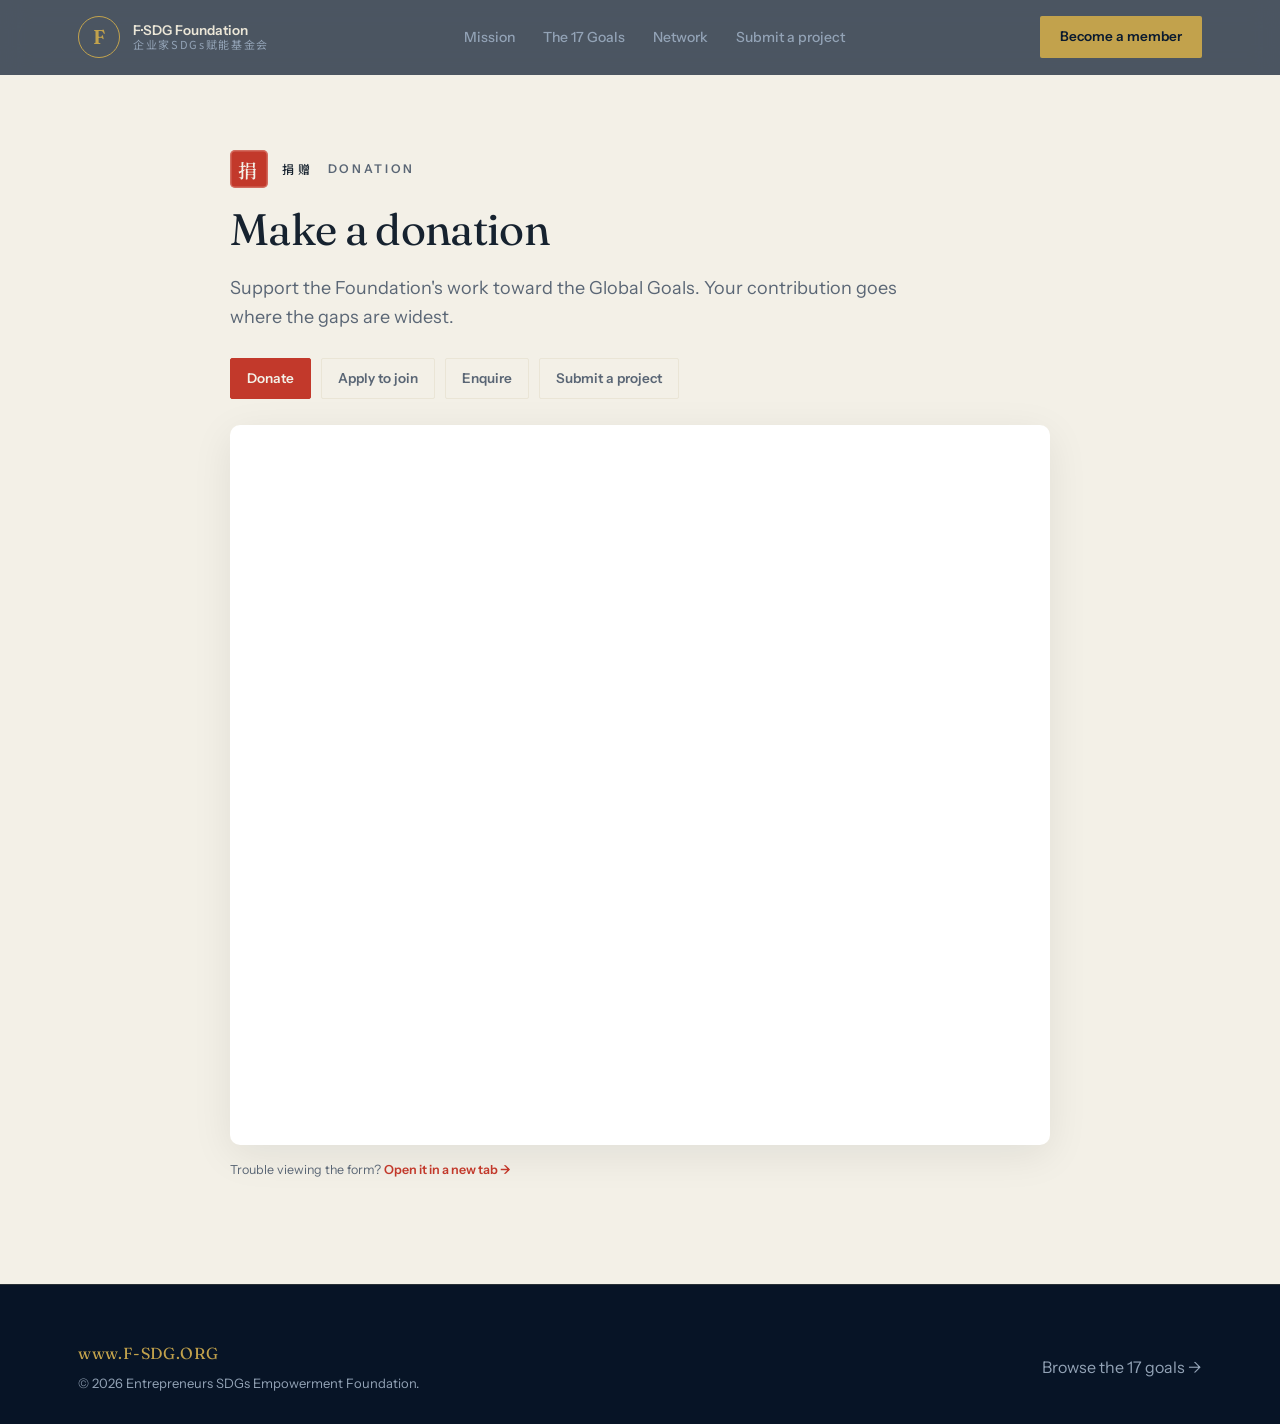
==== form.html @ dbc6beaf "Add files via upload" ====
<!DOCTYPE html>
<html lang="en">
<head>
<meta charset="UTF-8">
<meta name="viewport" content="width=device-width, initial-scale=1.0">
<title>Form · F-SDG Foundation</title>
<meta name="description" content="Donate, join, enquire or submit a project to the Entrepreneurs SDGs Empowerment Foundation.">
<link rel="preconnect" href="https://fonts.googleapis.com">
<link rel="preconnect" href="https://fonts.gstatic.com" crossorigin>
<link href="https://fonts.googleapis.com/css2?family=Fraunces:ital,opsz,wght@0,9..144,400;0,9..144,500;0,9..144,600;1,9..144,400&family=Instrument+Sans:wght@400;500;600&family=Noto+Serif+SC:wght@400;500;600&family=Noto+Sans+SC:wght@300;400;500&display=swap" rel="stylesheet">
<link href="styles.css" rel="stylesheet">
<style>
  .form-wrap{max-width:820px;margin:0 auto}
  .ctx-banner{display:flex;flex-wrap:wrap;align-items:center;gap:12px;background:var(--paper-2);border-radius:8px;padding:16px 20px;margin-bottom:24px;font-size:14px}
  .ctx-banner .pill{background:var(--cinnabar);color:var(--paper);border-radius:2px;padding:4px 12px;font-weight:600;font-size:12px;letter-spacing:.06em}
  .ctx-banner .sdg-dot{width:14px;height:14px;border-radius:3px;display:inline-block;vertical-align:middle;margin-right:6px}
  .jf-frame{width:100%;border:0;border-radius:10px;background:#fff;min-height:720px;box-shadow:0 10px 40px rgba(10,20,30,.08)}
  .jf-loading{text-align:center;color:var(--muted);padding:40px;font-size:14px}
  .form-tabs{display:flex;flex-wrap:wrap;gap:10px;margin-bottom:26px}
  .form-tabs a{font-size:13.5px;font-weight:600;padding:9px 16px;border-radius:2px;border:1px solid var(--paper-2);color:var(--muted);transition:.2s}
  .form-tabs a:hover{border-color:var(--cinnabar);color:var(--cinnabar)}
  .form-tabs a.active{background:var(--cinnabar);color:var(--paper);border-color:var(--cinnabar)}
</style>
</head>
<body>

<header class="nav">
  <div class="nav-inner">
    <a class="brand" href="index.html">
      <span class="mono">F</span>
      <span class="bt"><b>F&middot;SDG&nbsp;Foundation</b><span>企业家SDGs赋能基金会</span></span>
    </a>
    <nav class="nav-links">
      <a href="index.html#mission">Mission</a>
      <a href="sdgs.html">The 17 Goals</a>
      <a href="index.html#network">Network</a>
      <a href="submit.html">Submit a project</a>
    </nav>
    <a class="nav-cta" href="index.html#membership">Become a member</a>
  </div>
</header>

<section class="band band-paper pagetop">
  <div class="wrap">
    <div class="form-wrap">
      <div class="eyebrow" style="margin-bottom:18px"><span class="seal" id="seal">表</span><span class="zh" id="zh-label">表单</span><span class="en" id="en-label">Form</span></div>
      <h2 class="sec-title" id="form-title">Form</h2>
      <p class="sec-lead" id="form-lead" style="margin-bottom:26px"></p>

      <div class="form-tabs" id="form-tabs"></div>
      <div class="ctx-banner" id="ctx-banner" style="display:none"></div>

      <div class="jf-loading" id="jf-loading">Loading form…</div>
      <iframe id="jf-frame" class="jf-frame" title="F-SDG form" allow="geolocation; microphone; camera; fullscreen" style="display:none"></iframe>

      <p class="note" id="fallback" style="margin-top:16px"></p>
    </div>
  </div>
</section>

<footer>
  <div class="wrap foot-in">
    <div><a class="dom" href="https://www.f-sdg.org">www.F-SDG.ORG</a>
      <div style="margin-top:6px;font-size:13px">&copy; 2026 Entrepreneurs SDGs Empowerment Foundation.</div></div>
    <div><a href="sdgs.html" style="color:var(--on-ink-mut)">Browse the 17 goals &rarr;</a></div>
  </div>
</footer>

<script src="sdg-data.js"></script>
<script src="app.js"></script>
<script>
(function(){
  var JF = (window.FSDG_CONFIG && window.FSDG_CONFIG.jotform) || {};
  var META = {
    donate:  { seal:"捐", zh:"捐赠", en:"Donation",        title:"Make a donation",       lead:"Support the Foundation's work toward the Global Goals. Your contribution goes where the gaps are widest." },
    join:    { seal:"加", zh:"加入", en:"Apply to join",    title:"Apply to join a project", lead:"Join our global fellowship as a volunteer, partner, investor, or team member." },
    enquiry: { seal:"询", zh:"询问", en:"Enquiry",          title:"Enquire about a project", lead:"Ask us anything about a project or the Foundation." },
    submit:  { seal:"交", zh:"提交", en:"Submit a project",  title:"Submit a new project",   lead:"Propose a project for the Foundation to consider." }
  };
  var TABS = [["donate","Donate"],["join","Apply to join"],["enquiry","Enquire"],["submit","Submit a project"]];

  var type = (FSDG.qs("type")||"donate").toLowerCase();
  if(!META[type]) type = "donate";
  var sdg = FSDG.qs("sdg"), project = FSDG.qs("project");
  var m = META[type];

  document.title = m.title + " · F-SDG Foundation";
  document.getElementById("seal").textContent = m.seal;
  document.getElementById("zh-label").textContent = m.zh;
  document.getElementById("en-label").textContent = m.en;
  document.getElementById("form-title").textContent = m.title;
  document.getElementById("form-lead").textContent = m.lead;

  // tabs
  document.getElementById("form-tabs").innerHTML = TABS.map(function(t){
    var q = "?type="+t[0] + (sdg?("&sdg="+encodeURIComponent(sdg)):"") + (project?("&project="+encodeURIComponent(project)):"");
    return '<a href="form.html'+q+'"'+(t[0]===type?' class="active"':'')+'>'+t[1]+'</a>';
  }).join("");

  // context banner
  if(sdg || project){
    var meta = null;
    if(sdg){ var num = parseInt(String(sdg).replace(/\D/g,""),10); meta = window.SDG.meta(num); }
    var b = document.getElementById("ctx-banner");
    b.style.display = "flex";
    b.innerHTML = '<span class="pill">In context</span>' +
      (meta? '<span><span class="sdg-dot" style="background:'+meta.color+'"></span><b>SDG '+meta.n+' — '+FSDG.esc(meta.name)+'</b></span>':'') +
      (project? '<span style="color:var(--muted)">Project: '+FSDG.esc(project)+'</span>':'');
  }

  // build the Jotform iframe src (+ prefill query so the submission is tagged)
  var id = JF[type];
  var frame = document.getElementById("jf-frame");
  var loading = document.getElementById("jf-loading");
  var fallback = document.getElementById("fallback");

  if(!id){
    loading.style.display="none";
    fallback.innerHTML = "This form isn't configured yet.";
    return;
  }

  var pre = [];
  if(sdg){ var mm = window.SDG.meta(parseInt(String(sdg).replace(/\D/g,""),10)); pre.push("sdg="+encodeURIComponent(mm? ("SDG "+mm.n+" — "+mm.name):sdg)); }
  if(project){ pre.push("project="+encodeURIComponent(project)); }
  var src = "https://form.jotform.com/"+id + (pre.length? ("?"+pre.join("&")) : "");

  frame.src = src;
  frame.onload = function(){ loading.style.display="none"; frame.style.display="block"; };
  // safety: reveal after 2.5s even if onload is quirky in some browsers
  setTimeout(function(){ if(frame.style.display==="none"){ loading.style.display="none"; frame.style.display="block"; } }, 2500);
  fallback.innerHTML = 'Trouble viewing the form? <a href="'+src+'" target="_blank" style="color:var(--cinnabar);font-weight:600">Open it in a new tab &rarr;</a>';
})();
</script>
</body>
</html>
---- styles.css ----
/* =====================================================================
   F-SDG.ORG — shared styles (matches the main site design system)
   ===================================================================== */
:root{
  --ink:#0A1A2F; --ink-2:#0E2540; --ink-line:rgba(210,190,140,.16);
  --paper:#F3F0E7; --paper-2:#EAE5D6;
  --cinnabar:#C2392B; --cinnabar-deep:#8E271F;
  --gold:#C2A24C; --gold-soft:#DDC896;
  --jade:#356A5B; --jade-soft:#6E9A8C;
  --text:#16222F; --muted:#5A6675;
  --on-ink:#EBE6D7; --on-ink-mut:#93A3B6;
  --serif:"Fraunces",Georgia,serif;
  --cjk-serif:"Noto Serif SC",var(--serif);
  --sans:"Instrument Sans",-apple-system,BlinkMacSystemFont,"Segoe UI",sans-serif;
  --cjk-sans:"Noto Sans SC",var(--sans);
  --wrap:1180px;
}
*{box-sizing:border-box;margin:0;padding:0}
html{scroll-behavior:smooth}
body{font-family:var(--sans);background:var(--paper);color:var(--text);-webkit-font-smoothing:antialiased;text-rendering:optimizeLegibility;line-height:1.6}
::selection{background:var(--cinnabar);color:var(--paper)}
a{color:inherit;text-decoration:none}
img,svg{display:block}
.wrap{max-width:var(--wrap);margin:0 auto;padding:0 28px}

/* eyebrow + seal */
.seal{display:inline-flex;align-items:center;justify-content:center;width:38px;height:38px;flex:none;background:var(--cinnabar);color:var(--paper);font-family:var(--cjk-serif);font-weight:600;font-size:19px;border-radius:5px;box-shadow:inset 0 0 0 1.5px rgba(255,240,230,.28);line-height:1;padding-top:1px}
.eyebrow{display:flex;align-items:center;gap:14px;font-family:var(--sans);font-size:12px;font-weight:600;letter-spacing:.22em;text-transform:uppercase}
.eyebrow .zh{font-family:var(--cjk-sans);letter-spacing:.32em;font-weight:500}
.eyebrow .en{color:var(--muted)}
.on-dark .eyebrow .en{color:var(--on-ink-mut)}

/* nav */
header.nav{position:fixed;top:0;left:0;right:0;z-index:60;background:rgba(10,26,47,.72);backdrop-filter:blur(14px);-webkit-backdrop-filter:blur(14px);border-bottom:1px solid transparent;transition:background .4s,border-color .4s,padding .4s}
header.nav.scrolled{background:rgba(8,20,37,.94);border-bottom-color:var(--ink-line)}
.nav-inner{max-width:var(--wrap);margin:0 auto;padding:16px 28px;display:flex;align-items:center;justify-content:space-between;gap:24px}
.brand{display:flex;align-items:center;gap:13px;color:var(--on-ink)}
.brand .mono{font-family:var(--serif);font-weight:600;font-size:20px;width:42px;height:42px;flex:none;display:flex;align-items:center;justify-content:center;border:1px solid var(--gold);color:var(--gold);border-radius:50%}
.brand .bt{display:flex;flex-direction:column;line-height:1.15}
.brand .bt b{font-family:var(--sans);font-weight:600;font-size:13.5px}
.brand .bt span{font-family:var(--cjk-sans);font-size:11px;color:var(--on-ink-mut);letter-spacing:.15em}
.nav-links{display:flex;align-items:center;gap:28px}
.nav-links a{color:var(--on-ink-mut);font-size:14px;font-weight:500;transition:color .2s}
.nav-links a:hover{color:var(--on-ink)}
.nav-cta{font-size:13.5px;font-weight:600;color:var(--ink)!important;background:var(--gold);padding:10px 20px;border-radius:2px;transition:background .2s,transform .2s}
.nav-cta:hover{background:var(--gold-soft);transform:translateY(-1px)}

/* buttons */
.btn{display:inline-flex;align-items:center;gap:9px;font-size:15px;font-weight:600;padding:13px 24px;border-radius:2px;transition:transform .2s,background .2s,color .2s,box-shadow .2s;cursor:pointer;border:0;font-family:var(--sans)}
.btn-primary{background:var(--cinnabar);color:var(--paper);box-shadow:0 1px 0 var(--cinnabar-deep)}
.btn-primary:hover{background:#d0402f;transform:translateY(-2px);box-shadow:0 6px 22px rgba(194,57,43,.34)}
.btn-gold{background:var(--gold);color:var(--ink)}
.btn-gold:hover{background:var(--gold-soft);transform:translateY(-2px)}
.btn-ghost{background:transparent;color:var(--text);box-shadow:inset 0 0 0 1px rgba(20,34,47,.22)}
.btn-ghost:hover{box-shadow:inset 0 0 0 1px var(--cinnabar);color:var(--cinnabar);transform:translateY(-2px)}
.on-dark .btn-ghost{color:var(--on-ink);box-shadow:inset 0 0 0 1px var(--ink-line)}
.on-dark .btn-ghost:hover{box-shadow:inset 0 0 0 1px var(--gold);color:var(--gold-soft)}
.btn-sm{padding:9px 16px;font-size:13.5px}

/* section bands */
section{position:relative}
.band{padding:104px 0}
.band-paper{background:var(--paper);color:var(--text)}
.band-ink{background:var(--ink);color:var(--on-ink)}
.pagetop{padding-top:150px}
.sec-title{font-family:var(--serif);font-weight:400;letter-spacing:-.015em;font-size:clamp(28px,3.6vw,44px);line-height:1.08}
.band-ink .sec-title{color:var(--on-ink)}
.sec-title em{font-style:italic;color:var(--cinnabar)}
.band-ink .sec-title em{color:var(--gold-soft)}
.sec-lead{font-size:18px;line-height:1.62;color:var(--muted);margin-top:20px;max-width:60ch}
.band-ink .sec-lead{color:var(--on-ink-mut)}
.crumbs{font-size:13px;color:var(--on-ink-mut);margin-bottom:22px;letter-spacing:.02em}
.crumbs a:hover{color:var(--gold-soft)}
.crumbs .sep{opacity:.5;margin:0 8px}

/* ---------- SDG grid (17 goals) ---------- */
.sdg-grid{display:grid;grid-template-columns:repeat(4,1fr);gap:16px;margin-top:12px}
.sdg-tile{display:flex;gap:16px;align-items:flex-start;background:var(--paper);border:1px solid var(--paper-2);border-radius:6px;padding:18px 20px;transition:transform .25s,box-shadow .25s,border-color .25s}
.band-ink .sdg-tile{background:var(--ink-2);border-color:var(--ink-line)}
.sdg-tile:hover{transform:translateY(-3px);box-shadow:0 12px 30px rgba(10,20,30,.14);border-color:rgba(194,162,76,.5)}
.sdg-num{width:52px;height:52px;flex:none;border-radius:8px;color:#fff;font-family:var(--serif);font-weight:600;font-size:24px;display:flex;align-items:center;justify-content:center;line-height:1}
.sdg-tx b{display:block;font-size:15px;font-weight:600;color:var(--text);line-height:1.25}
.band-ink .sdg-tx b{color:var(--on-ink)}
.sdg-tx .zh{display:block;font-family:var(--cjk-sans);font-size:12px;color:var(--muted);margin-top:3px;letter-spacing:.06em}
.band-ink .sdg-tx .zh{color:var(--on-ink-mut)}
.sdg-tx .cnt{display:inline-block;margin-top:8px;font-size:11.5px;font-weight:600;color:var(--jade);letter-spacing:.02em}
.band-ink .sdg-tx .cnt{color:var(--jade-soft)}

/* ---------- SDG hero (single goal page) ---------- */
.sdg-hero{padding:150px 0 70px;color:#fff;position:relative;overflow:hidden}
.sdg-hero .wrap{position:relative;z-index:2}
.sdg-hero .badge{width:84px;height:84px;border-radius:12px;background:rgba(255,255,255,.16);display:flex;align-items:center;justify-content:center;font-family:var(--serif);font-size:40px;font-weight:600;margin-bottom:22px;box-shadow:inset 0 0 0 2px rgba(255,255,255,.35)}
.sdg-hero h1{font-family:var(--serif);font-weight:400;font-size:clamp(30px,4.4vw,50px);line-height:1.05;letter-spacing:-.015em}
.sdg-hero .zh{font-family:var(--cjk-serif);font-size:clamp(16px,2vw,22px);margin-top:10px;opacity:.9;letter-spacing:.2em}
.sdg-hero .tag{margin-top:18px;font-size:17px;line-height:1.6;max-width:60ch;opacity:.92}

/* ---------- project cards ---------- */
.proj-grid{display:grid;grid-template-columns:repeat(2,1fr);gap:20px;margin-top:8px}
.proj-card{display:flex;flex-direction:column;background:var(--paper);border:1px solid var(--paper-2);border-radius:6px;padding:26px;transition:transform .25s,box-shadow .25s}
.proj-card:hover{transform:translateY(-3px);box-shadow:0 12px 30px rgba(10,20,30,.12)}
.proj-card .loc{font-size:12px;font-weight:600;letter-spacing:.14em;text-transform:uppercase;color:var(--cinnabar)}
.proj-card h3{font-family:var(--serif);font-weight:500;font-size:22px;margin:8px 0 10px;letter-spacing:-.01em}
.proj-card p{font-size:14.5px;line-height:1.6;color:var(--muted);flex:1}
.proj-card .row{display:flex;flex-wrap:wrap;gap:10px;margin-top:18px}
.chip{font-size:12px;font-weight:600;color:var(--jade);background:rgba(53,106,91,.08);border:1px solid rgba(53,106,91,.18);border-radius:2px;padding:5px 11px}
.chip.no{color:var(--muted);background:rgba(90,102,117,.08);border-color:rgba(90,102,117,.18)}
.proj-card .go{margin-top:16px;font-size:13.5px;font-weight:600;color:var(--cinnabar)}
.proj-card .go:hover{color:var(--cinnabar-deep)}

/* empty state */
.empty{border:1px dashed var(--paper-2);border-radius:6px;padding:40px;text-align:center;color:var(--muted)}
.band-ink .empty{border-color:var(--ink-line);color:var(--on-ink-mut)}

/* ---------- project detail ---------- */
.proj-detail{display:grid;grid-template-columns:1.6fr 1fr;gap:48px;margin-top:8px}
.proj-body h2{font-family:var(--serif);font-weight:500;font-size:20px;margin:28px 0 10px}
.proj-body p{font-size:16px;line-height:1.7;color:var(--text)}
.facts{background:var(--paper-2);border-radius:8px;padding:26px;align-self:start;position:sticky;top:110px}
.facts .f{padding:14px 0;border-bottom:1px solid rgba(20,34,47,.1)}
.facts .f:last-child{border-bottom:0}
.facts .f .l{font-size:12px;letter-spacing:.14em;text-transform:uppercase;color:var(--muted);margin-bottom:5px}
.facts .f .v{font-size:16px;font-weight:600;color:var(--text)}
.facts .f .v.rev{font-family:var(--serif);font-size:26px;color:var(--cinnabar)}

/* action bar (donate / join / enquire / submit) */
.actions{display:flex;flex-wrap:wrap;gap:12px;margin-top:26px}

/* ---------- forms / modal ---------- */
.modal-back{position:fixed;inset:0;background:rgba(10,20,37,.6);backdrop-filter:blur(4px);display:none;align-items:center;justify-content:center;z-index:200;padding:24px}
.modal-back.open{display:flex}
.modal{background:var(--paper);border-radius:10px;max-width:520px;width:100%;max-height:88vh;overflow:auto;padding:30px 30px 26px;box-shadow:0 30px 80px rgba(0,0,0,.4)}
.modal h3{font-family:var(--serif);font-weight:500;font-size:24px;margin-bottom:6px}
.modal .sub{font-size:14px;color:var(--muted);margin-bottom:20px}
.modal-close{float:right;background:none;border:0;font-size:22px;line-height:1;cursor:pointer;color:var(--muted)}
label.fl{display:block;font-size:13px;font-weight:600;color:var(--text);margin:14px 0 6px}
.inp,textarea.inp,select.inp{width:100%;font-family:var(--sans);font-size:15px;padding:11px 13px;border:1px solid var(--paper-2);border-radius:5px;background:#fff;color:var(--text)}
.inp:focus{outline:2px solid var(--gold)}
textarea.inp{min-height:90px;resize:vertical}
.form-actions{display:flex;gap:12px;margin-top:22px}
.note{font-size:12.5px;color:var(--muted);margin-top:12px;line-height:1.5}
.ok-msg{background:rgba(53,106,91,.1);border:1px solid rgba(53,106,91,.3);color:var(--jade);border-radius:6px;padding:14px;font-size:14px;margin-top:16px}

/* ---------- footer ---------- */
footer{background:#071426;color:var(--on-ink-mut);padding:56px 0 30px;border-top:1px solid var(--ink-line)}
.foot-in{display:flex;justify-content:space-between;flex-wrap:wrap;gap:24px;align-items:center}
.foot-in .dom{font-family:var(--serif);color:var(--gold);font-size:16px;letter-spacing:.04em}
.foot-in a:hover{color:var(--gold-soft)}

/* ---------- responsive ---------- */
@media(max-width:960px){
  .sdg-grid{grid-template-columns:repeat(2,1fr)}
  .proj-grid,.proj-detail{grid-template-columns:1fr;gap:28px}
  .facts{position:static}
  .nav-links{display:none}
}
@media(max-width:560px){
  .wrap{padding:0 20px}
  .band{padding:74px 0}
  .sdg-grid{grid-template-columns:1fr}
}
@media(prefers-reduced-motion:reduce){
  *{scroll-behavior:auto!important}
  .sdg-tile,.proj-card,.btn{transition:none}
}
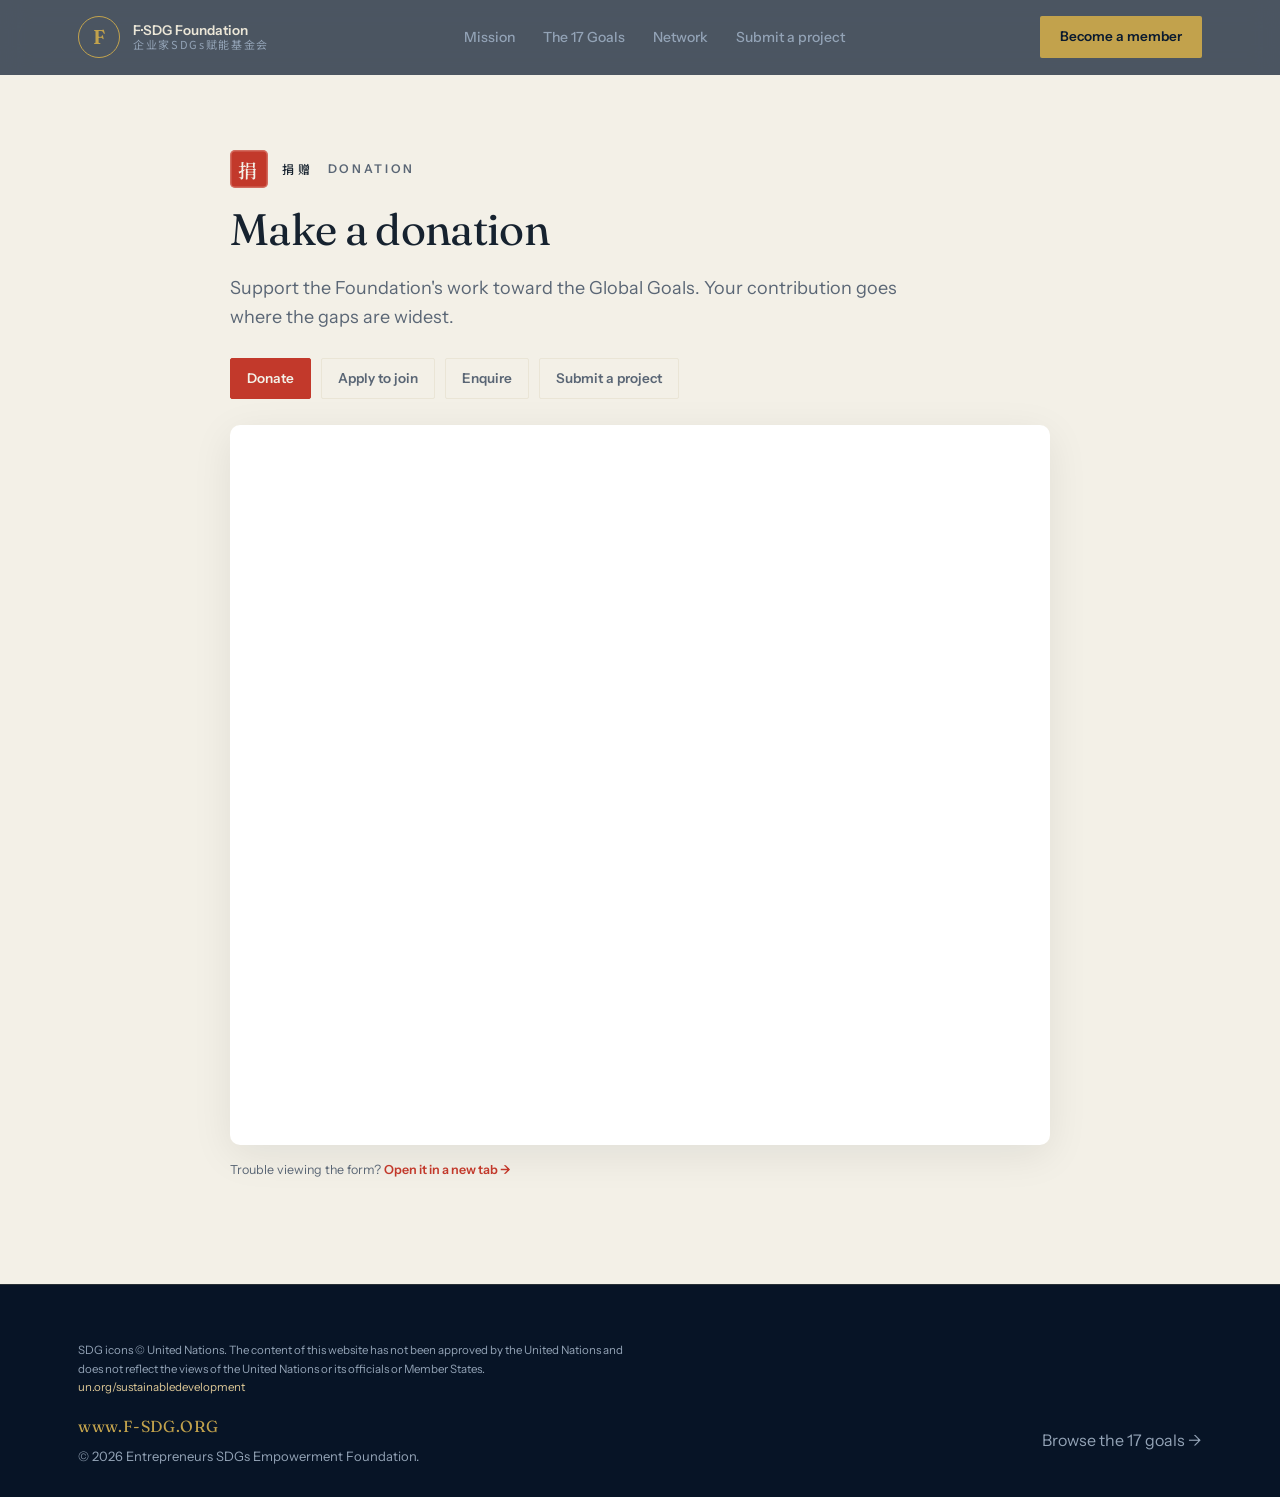
==== commit a184895c: "Add files via upload" ====
--- a/form.html
+++ b/form.html
@@ -59,6 +59,9 @@
 </section>
 
 <footer>
+  <div class="wrap" style="padding-bottom:18px">
+    <p style="font-size:11.5px;color:var(--on-ink-mut);max-width:70ch;line-height:1.6">SDG icons &copy; United Nations. The content of this website has not been approved by the United Nations and does not reflect the views of the United Nations or its officials or Member States. <a href="https://www.un.org/sustainabledevelopment" style="color:var(--gold-soft)">un.org/sustainabledevelopment</a></p>
+  </div>
   <div class="wrap foot-in">
     <div><a class="dom" href="https://www.f-sdg.org">www.F-SDG.ORG</a>
       <div style="margin-top:6px;font-size:13px">&copy; 2026 Entrepreneurs SDGs Empowerment Foundation.</div></div>
--- a/styles.css
+++ b/styles.css
@@ -79,6 +79,8 @@
 .band-ink .sdg-tile{background:var(--ink-2);border-color:var(--ink-line)}
 .sdg-tile:hover{transform:translateY(-3px);box-shadow:0 12px 30px rgba(10,20,30,.14);border-color:rgba(194,162,76,.5)}
 .sdg-num{width:52px;height:52px;flex:none;border-radius:8px;color:#fff;font-family:var(--serif);font-weight:600;font-size:24px;display:flex;align-items:center;justify-content:center;line-height:1}
+img.sdg-num.sdg-ico{border-radius:8px;object-fit:cover;background:transparent}
+img.badge.badge-ico{width:84px;height:84px;border-radius:12px;object-fit:cover;box-shadow:none;background:transparent}
 .sdg-tx b{display:block;font-size:15px;font-weight:600;color:var(--text);line-height:1.25}
 .band-ink .sdg-tx b{color:var(--on-ink)}
 .sdg-tx .zh{display:block;font-family:var(--cjk-sans);font-size:12px;color:var(--muted);margin-top:3px;letter-spacing:.06em}
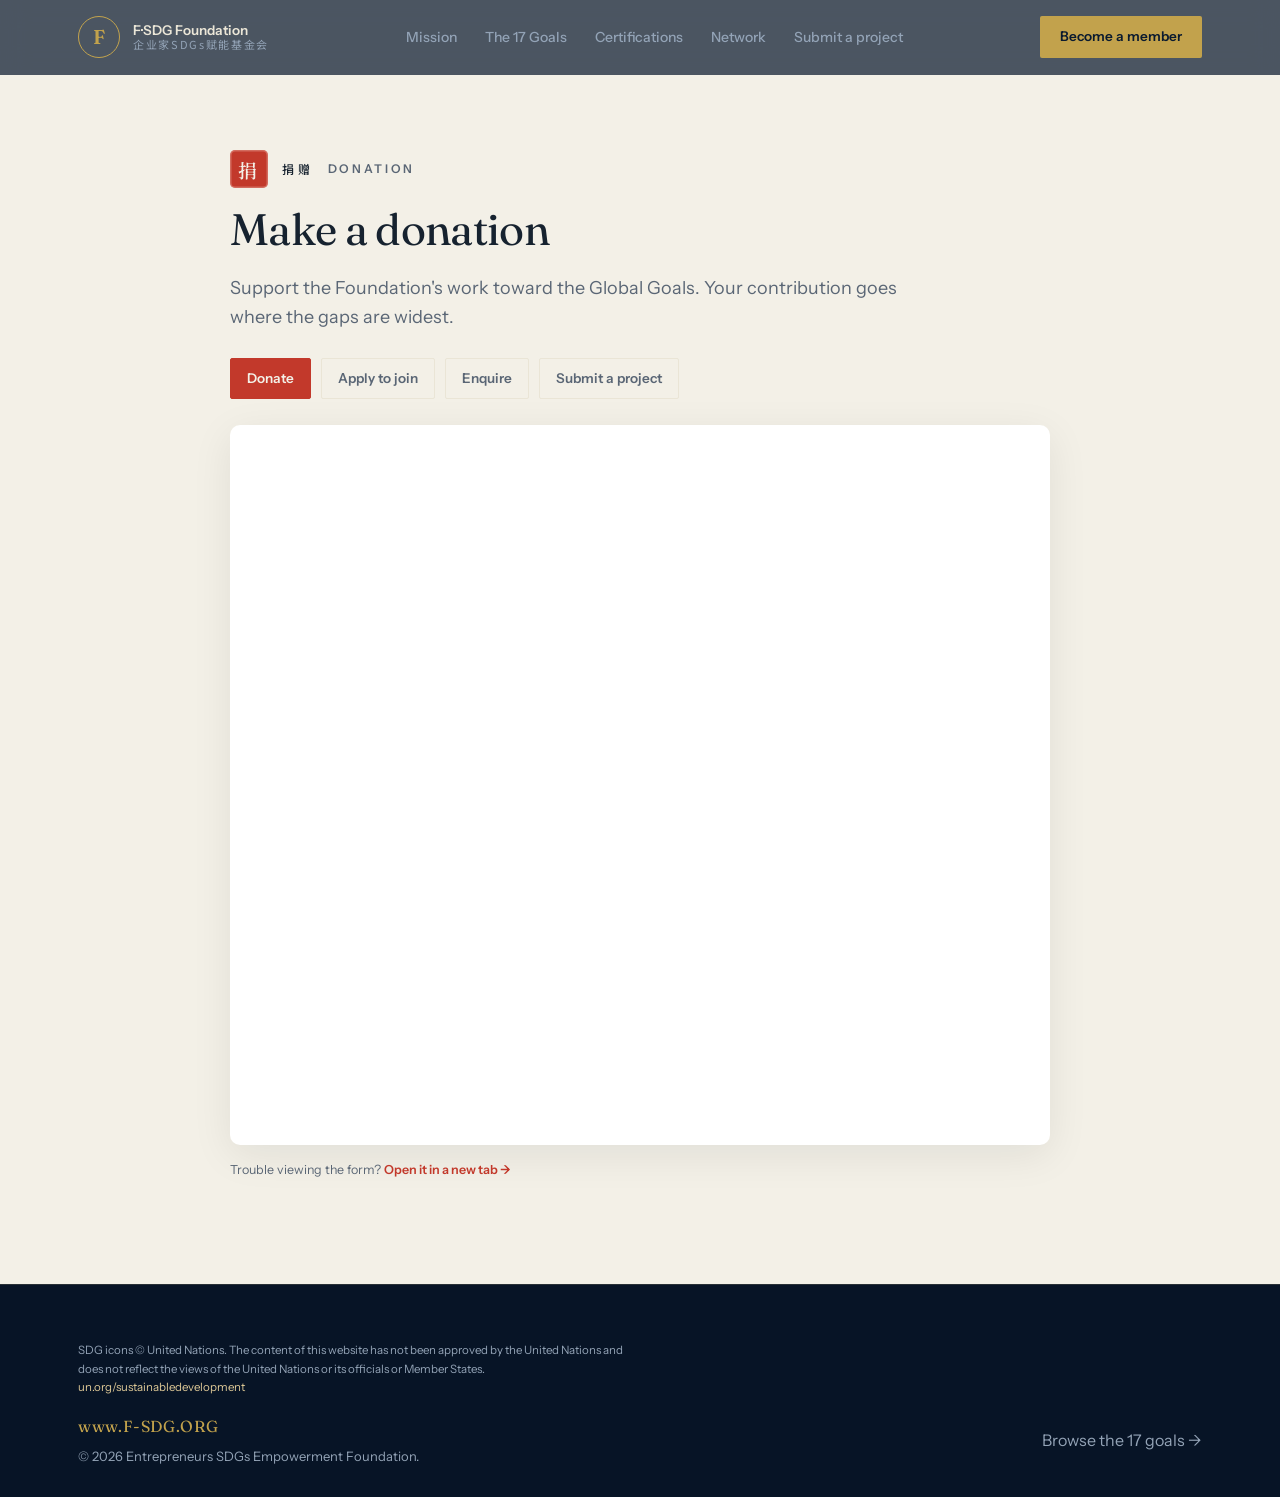
==== commit 8393857c: "Add files via upload" ====
--- a/form.html
+++ b/form.html
@@ -33,6 +33,7 @@
     <nav class="nav-links">
       <a href="index.html#mission">Mission</a>
       <a href="sdgs.html">The 17 Goals</a>
+      <a href="certifications.html">Certifications</a>
       <a href="index.html#network">Network</a>
       <a href="submit.html">Submit a project</a>
     </nav>
